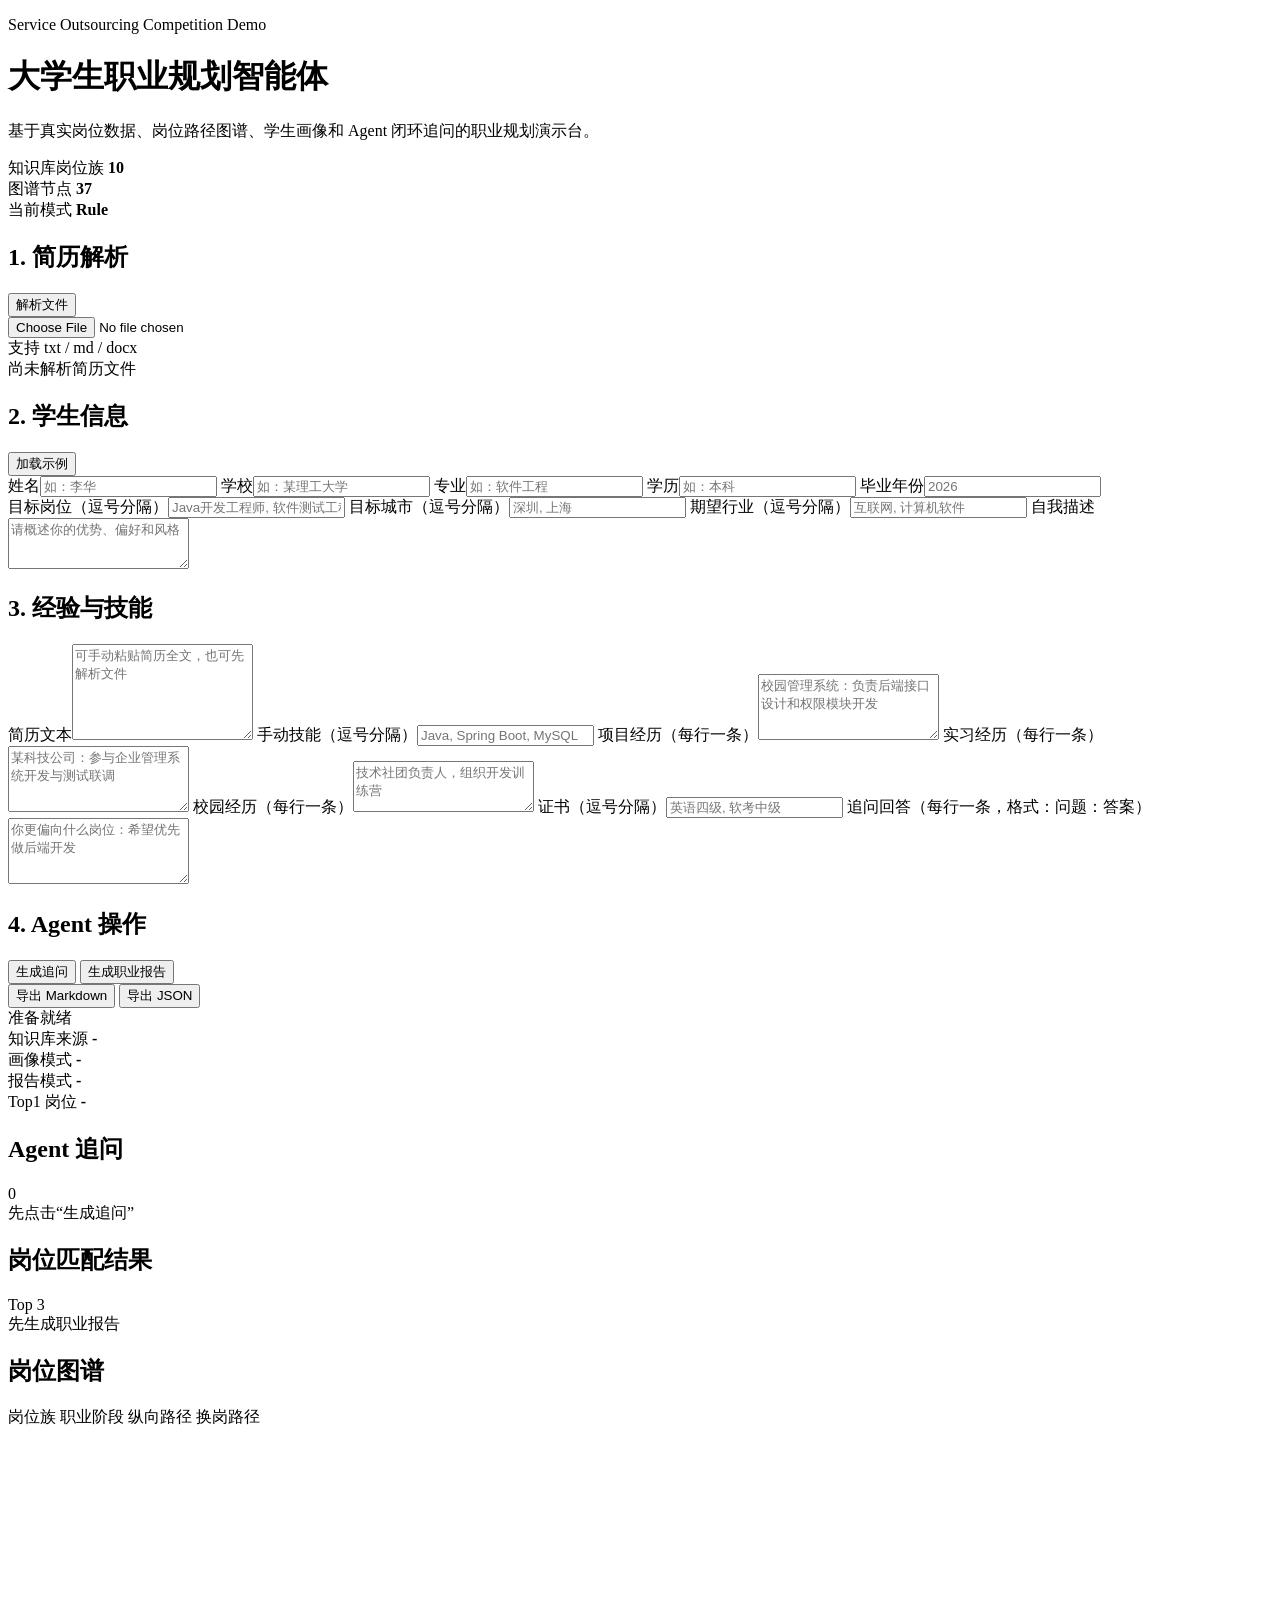
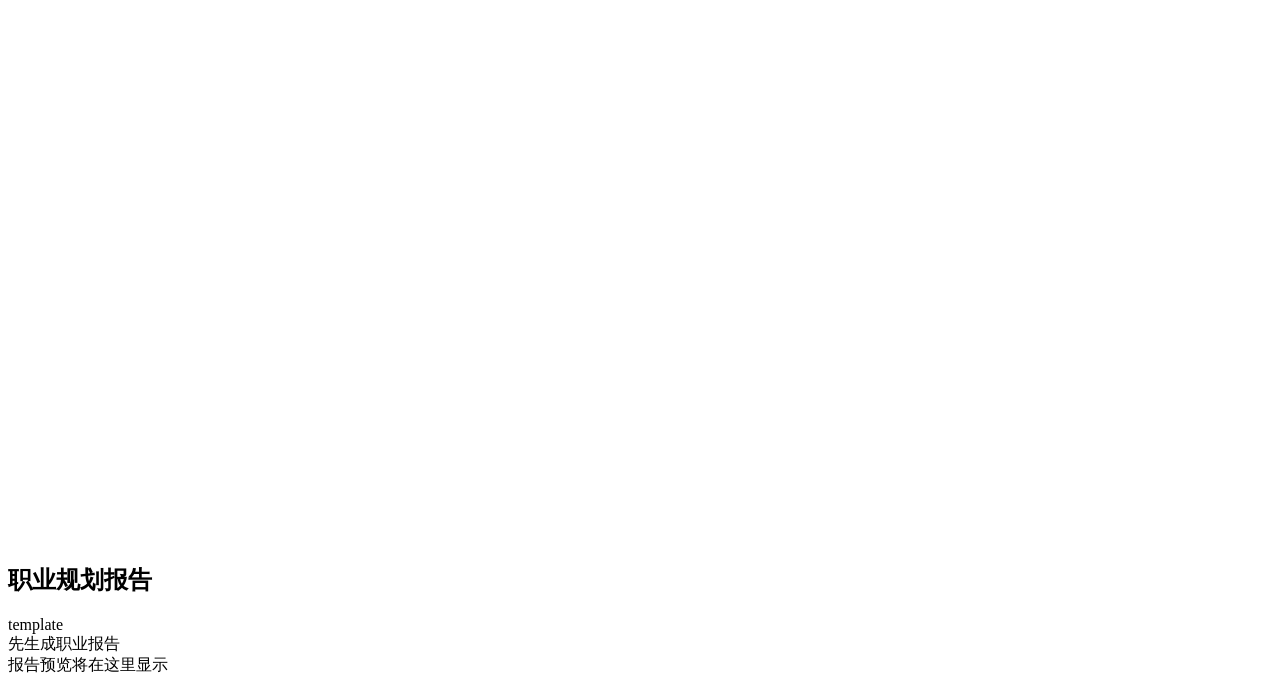
==== backend/app/static/index.html @ c9f91cc8 "Initial commit" ====
<!DOCTYPE html>
<html lang="zh-CN">
<head>
  <meta charset="UTF-8" />
  <meta name="viewport" content="width=device-width, initial-scale=1.0" />
  <title>Career Planning Agent Demo</title>
  <link rel="stylesheet" href="/static/styles.css" />
</head>
<body>
  <div class="page-shell">
    <header class="hero">
      <div>
        <p class="eyebrow">Service Outsourcing Competition Demo</p>
        <h1>大学生职业规划智能体</h1>
        <p class="hero-copy">
          基于真实岗位数据、岗位路径图谱、学生画像和 Agent 闭环追问的职业规划演示台。
        </p>
      </div>
      <div class="hero-stats">
        <div class="hero-stat">
          <span>知识库岗位族</span>
          <strong id="heroJobCount">10</strong>
        </div>
        <div class="hero-stat">
          <span>图谱节点</span>
          <strong id="heroGraphNodes">37</strong>
        </div>
        <div class="hero-stat accent">
          <span>当前模式</span>
          <strong id="heroMode">Rule</strong>
        </div>
      </div>
    </header>

    <main class="workspace">
      <aside class="control-panel">
        <section class="panel-card">
          <div class="section-head">
            <h2>1. 简历解析</h2>
            <button id="parseResumeBtn" class="ghost-btn">解析文件</button>
          </div>
          <input id="resumeFile" type="file" accept=".txt,.md,.markdown,.docx" />
          <div id="resumeParseMeta" class="inline-note">支持 txt / md / docx</div>
          <div id="resumePreview" class="code-preview">尚未解析简历文件</div>
        </section>

        <section class="panel-card">
          <div class="section-head">
            <h2>2. 学生信息</h2>
            <button id="loadSampleBtn" class="ghost-btn">加载示例</button>
          </div>
          <div class="form-grid two-col">
            <label><span>姓名</span><input id="name" type="text" placeholder="如：李华" /></label>
            <label><span>学校</span><input id="school" type="text" placeholder="如：某理工大学" /></label>
            <label><span>专业</span><input id="major" type="text" placeholder="如：软件工程" /></label>
            <label><span>学历</span><input id="degree" type="text" placeholder="如：本科" /></label>
            <label><span>毕业年份</span><input id="graduationYear" type="number" placeholder="2026" /></label>
          </div>
          <div class="form-grid">
            <label><span>目标岗位（逗号分隔）</span><input id="targetRoles" type="text" placeholder="Java开发工程师, 软件测试工程师" /></label>
            <label><span>目标城市（逗号分隔）</span><input id="targetCities" type="text" placeholder="深圳, 上海" /></label>
            <label><span>期望行业（逗号分隔）</span><input id="desiredIndustries" type="text" placeholder="互联网, 计算机软件" /></label>
            <label><span>自我描述</span><textarea id="selfDescription" rows="3" placeholder="请概述你的优势、偏好和风格"></textarea></label>
          </div>
        </section>

        <section class="panel-card">
          <h2>3. 经验与技能</h2>
          <div class="form-grid">
            <label><span>简历文本</span><textarea id="resumeText" rows="6" placeholder="可手动粘贴简历全文，也可先解析文件"></textarea></label>
            <label><span>手动技能（逗号分隔）</span><input id="manualSkills" type="text" placeholder="Java, Spring Boot, MySQL" /></label>
            <label><span>项目经历（每行一条）</span><textarea id="projectExperiences" rows="4" placeholder="校园管理系统：负责后端接口设计和权限模块开发"></textarea></label>
            <label><span>实习经历（每行一条）</span><textarea id="internshipExperiences" rows="4" placeholder="某科技公司：参与企业管理系统开发与测试联调"></textarea></label>
            <label><span>校园经历（每行一条）</span><textarea id="campusExperiences" rows="3" placeholder="技术社团负责人，组织开发训练营"></textarea></label>
            <label><span>证书（逗号分隔）</span><input id="certificates" type="text" placeholder="英语四级, 软考中级" /></label>
            <label><span>追问回答（每行一条，格式：问题：答案）</span><textarea id="followUpAnswers" rows="4" placeholder="你更偏向什么岗位：希望优先做后端开发"></textarea></label>
          </div>
        </section>

        <section class="panel-card actions-card">
          <h2>4. Agent 操作</h2>
          <div class="button-row">
            <button id="followUpBtn" class="secondary-btn">生成追问</button>
            <button id="generateBtn" class="primary-btn">生成职业报告</button>
          </div>
          <div class="button-row compact">
            <button id="downloadMarkdownBtn" class="ghost-btn">导出 Markdown</button>
            <button id="downloadJsonBtn" class="ghost-btn">导出 JSON</button>
          </div>
          <div id="statusBar" class="status-bar">准备就绪</div>
        </section>
      </aside>

      <section class="result-panel">
        <div class="result-grid top-metrics">
          <article class="metric-card">
            <span>知识库来源</span>
            <strong id="metricKnowledgeSource">-</strong>
          </article>
          <article class="metric-card">
            <span>画像模式</span>
            <strong id="metricProfileMode">-</strong>
          </article>
          <article class="metric-card">
            <span>报告模式</span>
            <strong id="metricReportMode">-</strong>
          </article>
          <article class="metric-card highlight">
            <span>Top1 岗位</span>
            <strong id="metricTopJob">-</strong>
          </article>
        </div>

        <div class="result-grid two-col-results">
          <section class="result-card">
            <div class="section-head">
              <h2>Agent 追问</h2>
              <span id="questionCount" class="badge">0</span>
            </div>
            <div id="followUpContainer" class="stack-list empty-state">先点击“生成追问”</div>
          </section>

          <section class="result-card">
            <div class="section-head">
              <h2>岗位匹配结果</h2>
              <span class="badge">Top 3</span>
            </div>
            <div id="matchContainer" class="stack-list empty-state">先生成职业报告</div>
          </section>
        </div>

        <section class="result-card graph-card">
          <div class="section-head">
            <h2>岗位图谱</h2>
            <div class="legend">
              <span><i class="dot dot-job"></i>岗位族</span>
              <span><i class="dot dot-stage"></i>职业阶段</span>
              <span><i class="line line-vertical"></i>纵向路径</span>
              <span><i class="line line-transfer"></i>换岗路径</span>
            </div>
          </div>
          <svg id="graphSvg" class="graph-canvas" viewBox="0 0 1100 620" preserveAspectRatio="xMidYMid meet"></svg>
        </section>

        <section class="result-card report-card">
          <div class="section-head">
            <h2>职业规划报告</h2>
            <span id="reportModeBadge" class="badge">template</span>
          </div>
          <div id="executiveSummary" class="executive-summary">先生成职业报告</div>
          <div id="reportPreview" class="report-preview empty-state">报告预览将在这里显示</div>
        </section>
      </section>
    </main>
  </div>

  <script src="/static/app.js"></script>
</body>
</html>
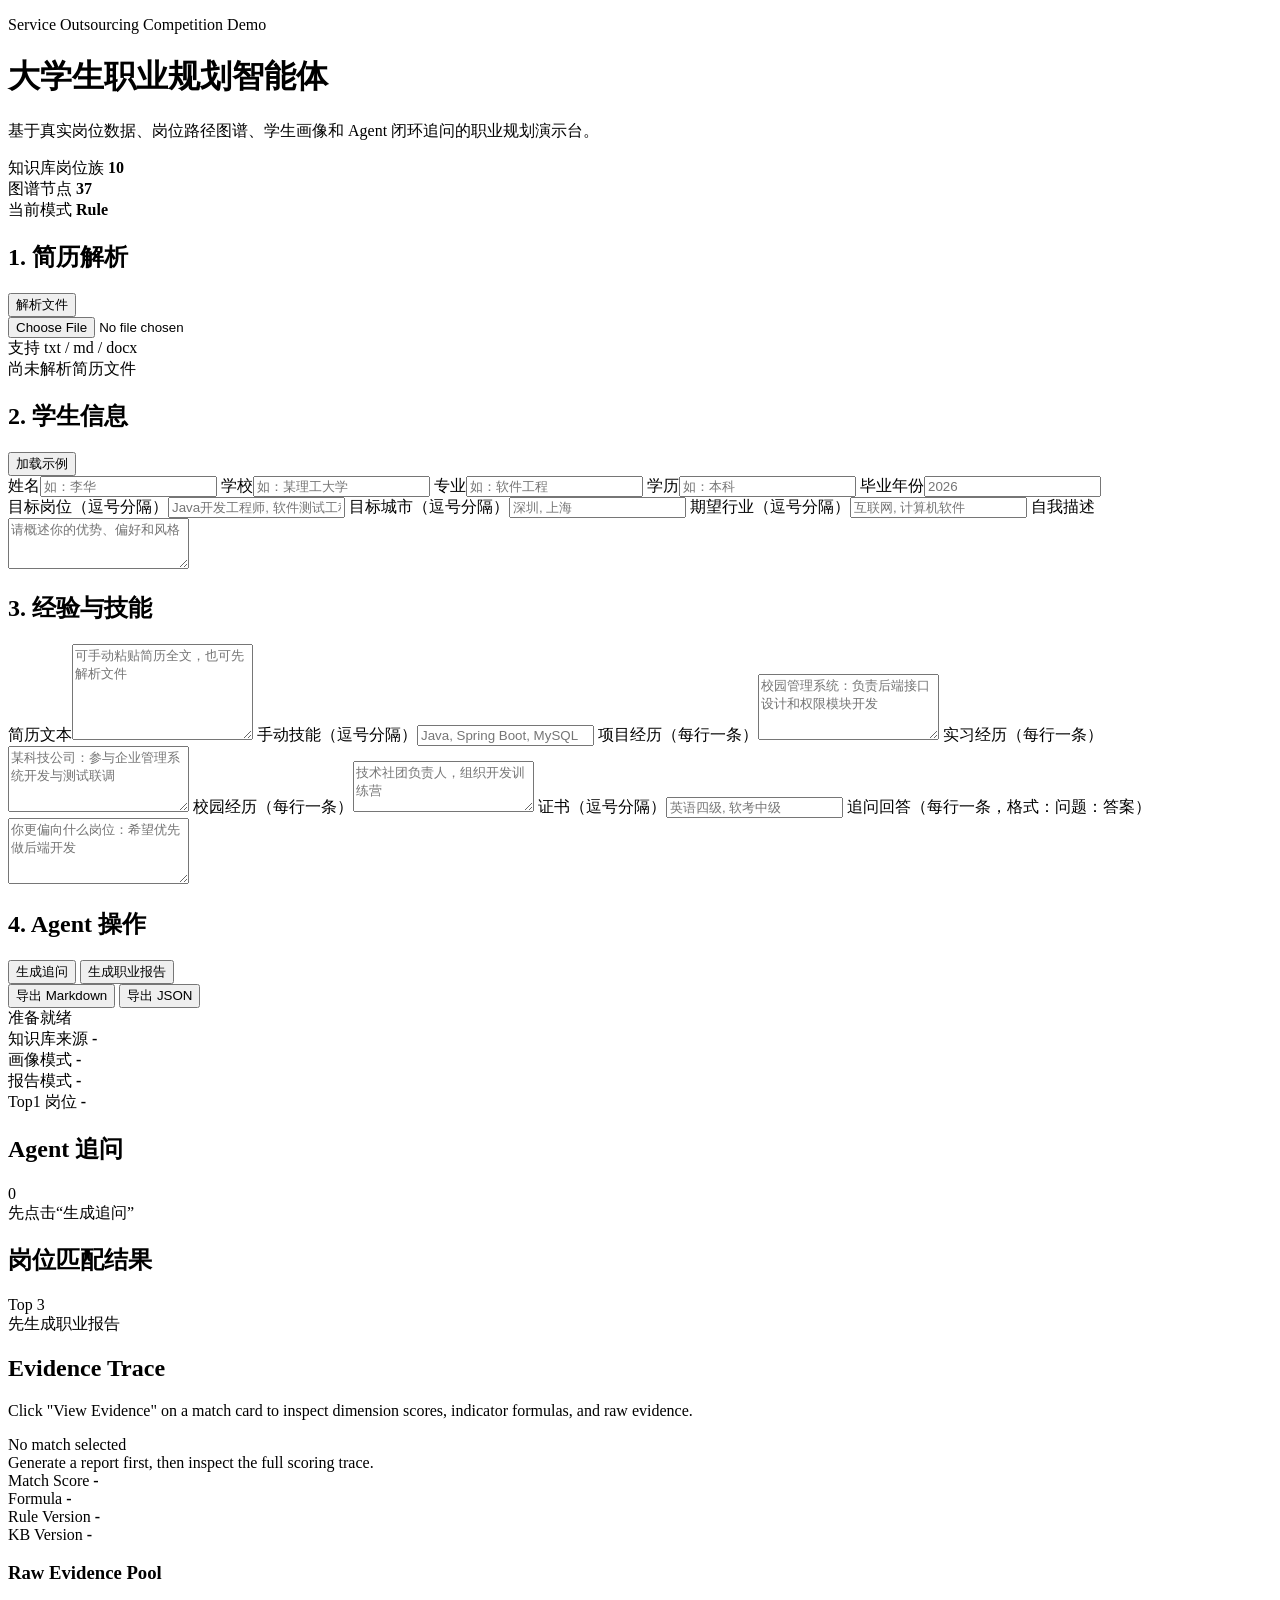
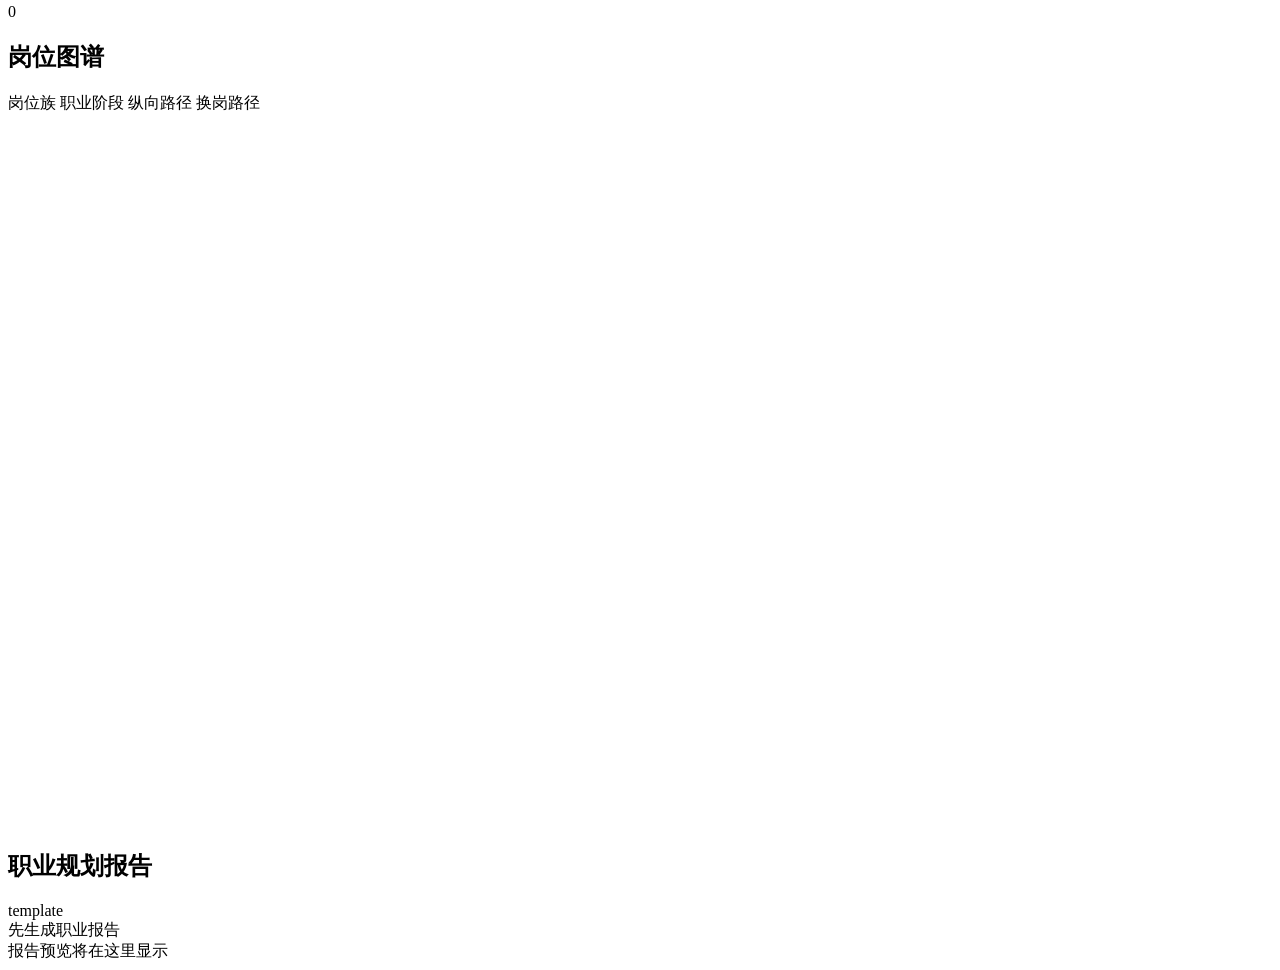
==== commit 66a9183a: "Add resume structuring and evidence trace to planning demo" ====
--- a/backend/app/static/index.html
+++ b/backend/app/static/index.html
@@ -129,6 +129,46 @@
           </section>
         </div>
 
+
+        <section class="result-card evidence-card">
+          <div class="section-head">
+            <div>
+              <h2>Evidence Trace</h2>
+              <p class="section-copy">Click "View Evidence" on a match card to inspect dimension scores, indicator formulas, and raw evidence.</p>
+            </div>
+            <span id="evidenceMatchName" class="badge">No match selected</span>
+          </div>
+          <div id="evidenceEmpty" class="empty-state">Generate a report first, then inspect the full scoring trace.</div>
+          <div id="evidenceTracePanel" class="evidence-trace hidden">
+            <div class="trace-summary-grid">
+              <article class="trace-stat accent">
+                <span>Match Score</span>
+                <strong id="evidenceScore">-</strong>
+              </article>
+              <article class="trace-stat">
+                <span>Formula</span>
+                <strong id="evidenceFormula">-</strong>
+              </article>
+              <article class="trace-stat">
+                <span>Rule Version</span>
+                <strong id="evidenceRuleVersion">-</strong>
+              </article>
+              <article class="trace-stat">
+                <span>KB Version</span>
+                <strong id="evidenceKbVersion">-</strong>
+              </article>
+            </div>
+            <div id="evidenceDimensionList" class="dimension-trace-list"></div>
+            <div class="trace-raw-section">
+              <div class="section-head minor">
+                <h3>Raw Evidence Pool</h3>
+                <span id="evidenceRawCount" class="badge">0</span>
+              </div>
+              <div id="evidenceRawList" class="evidence-raw-list"></div>
+            </div>
+          </div>
+        </section>
+
         <section class="result-card graph-card">
           <div class="section-head">
             <h2>岗位图谱</h2>
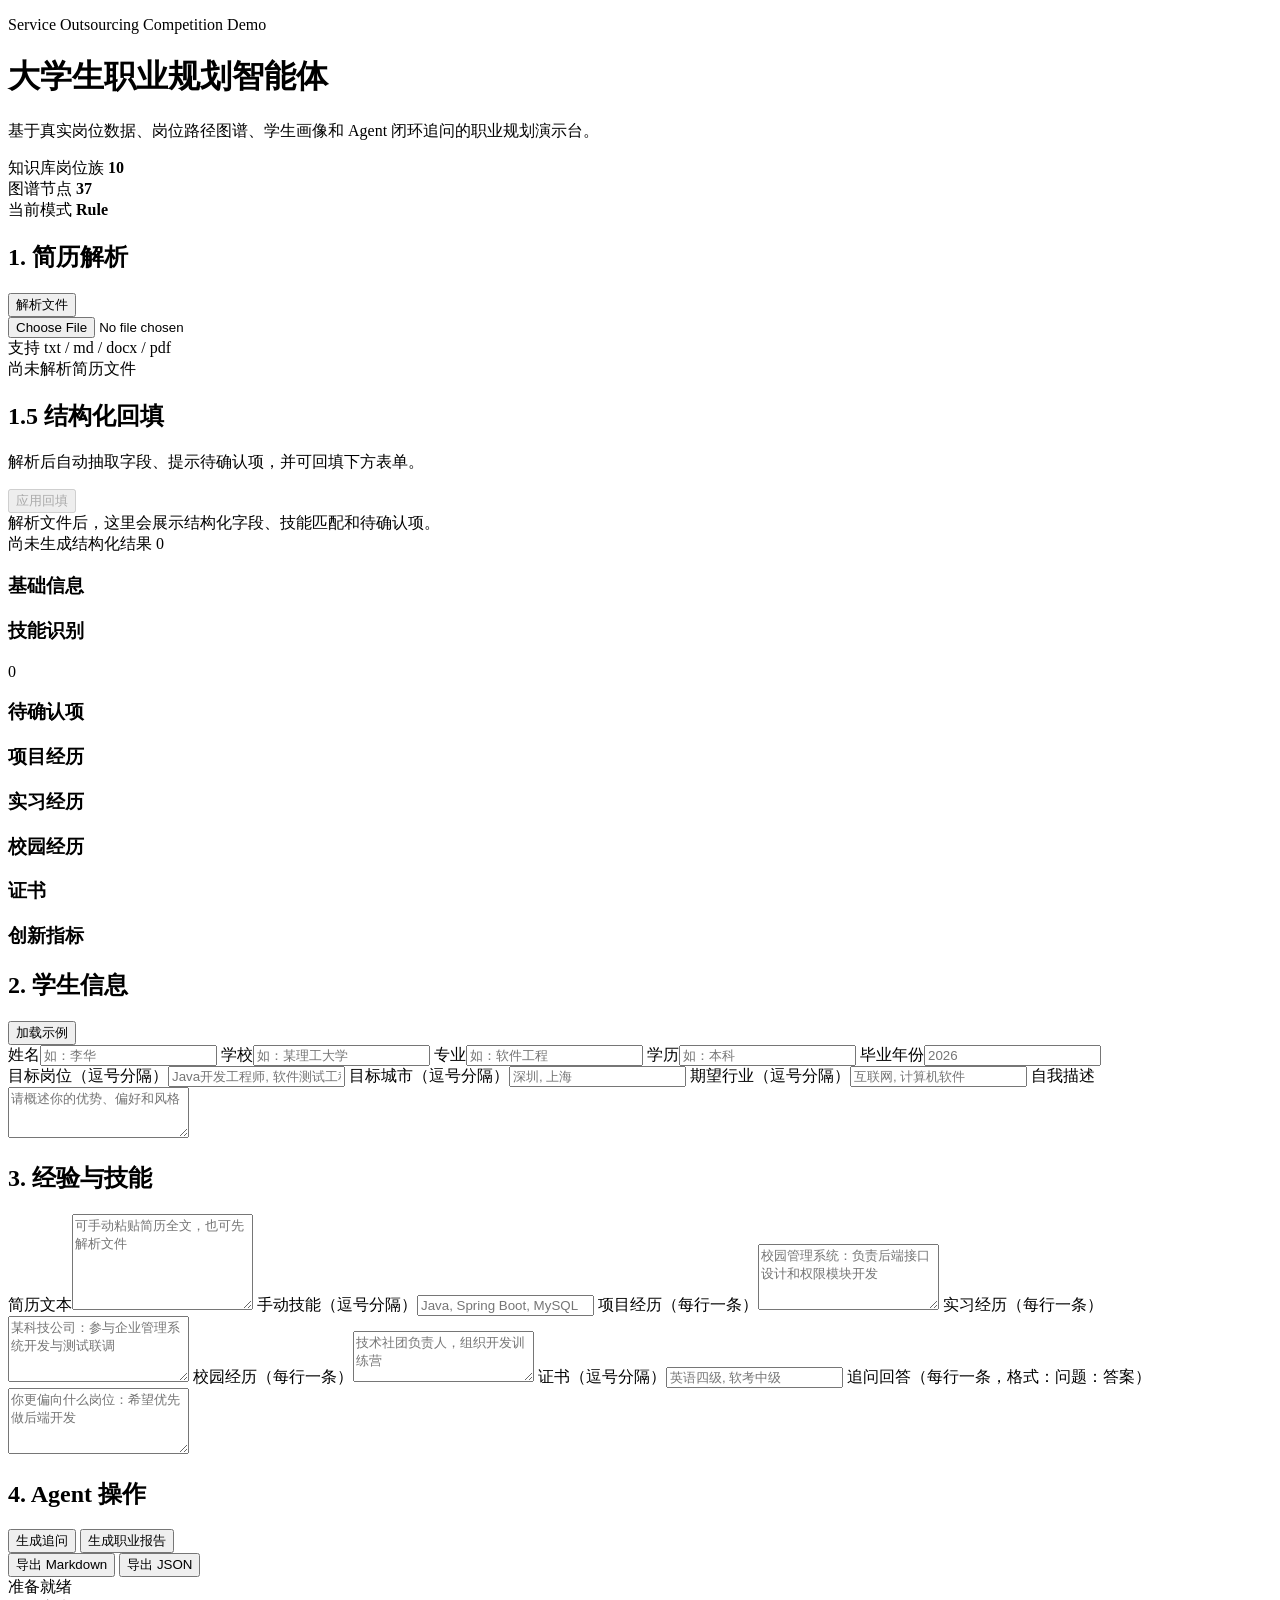
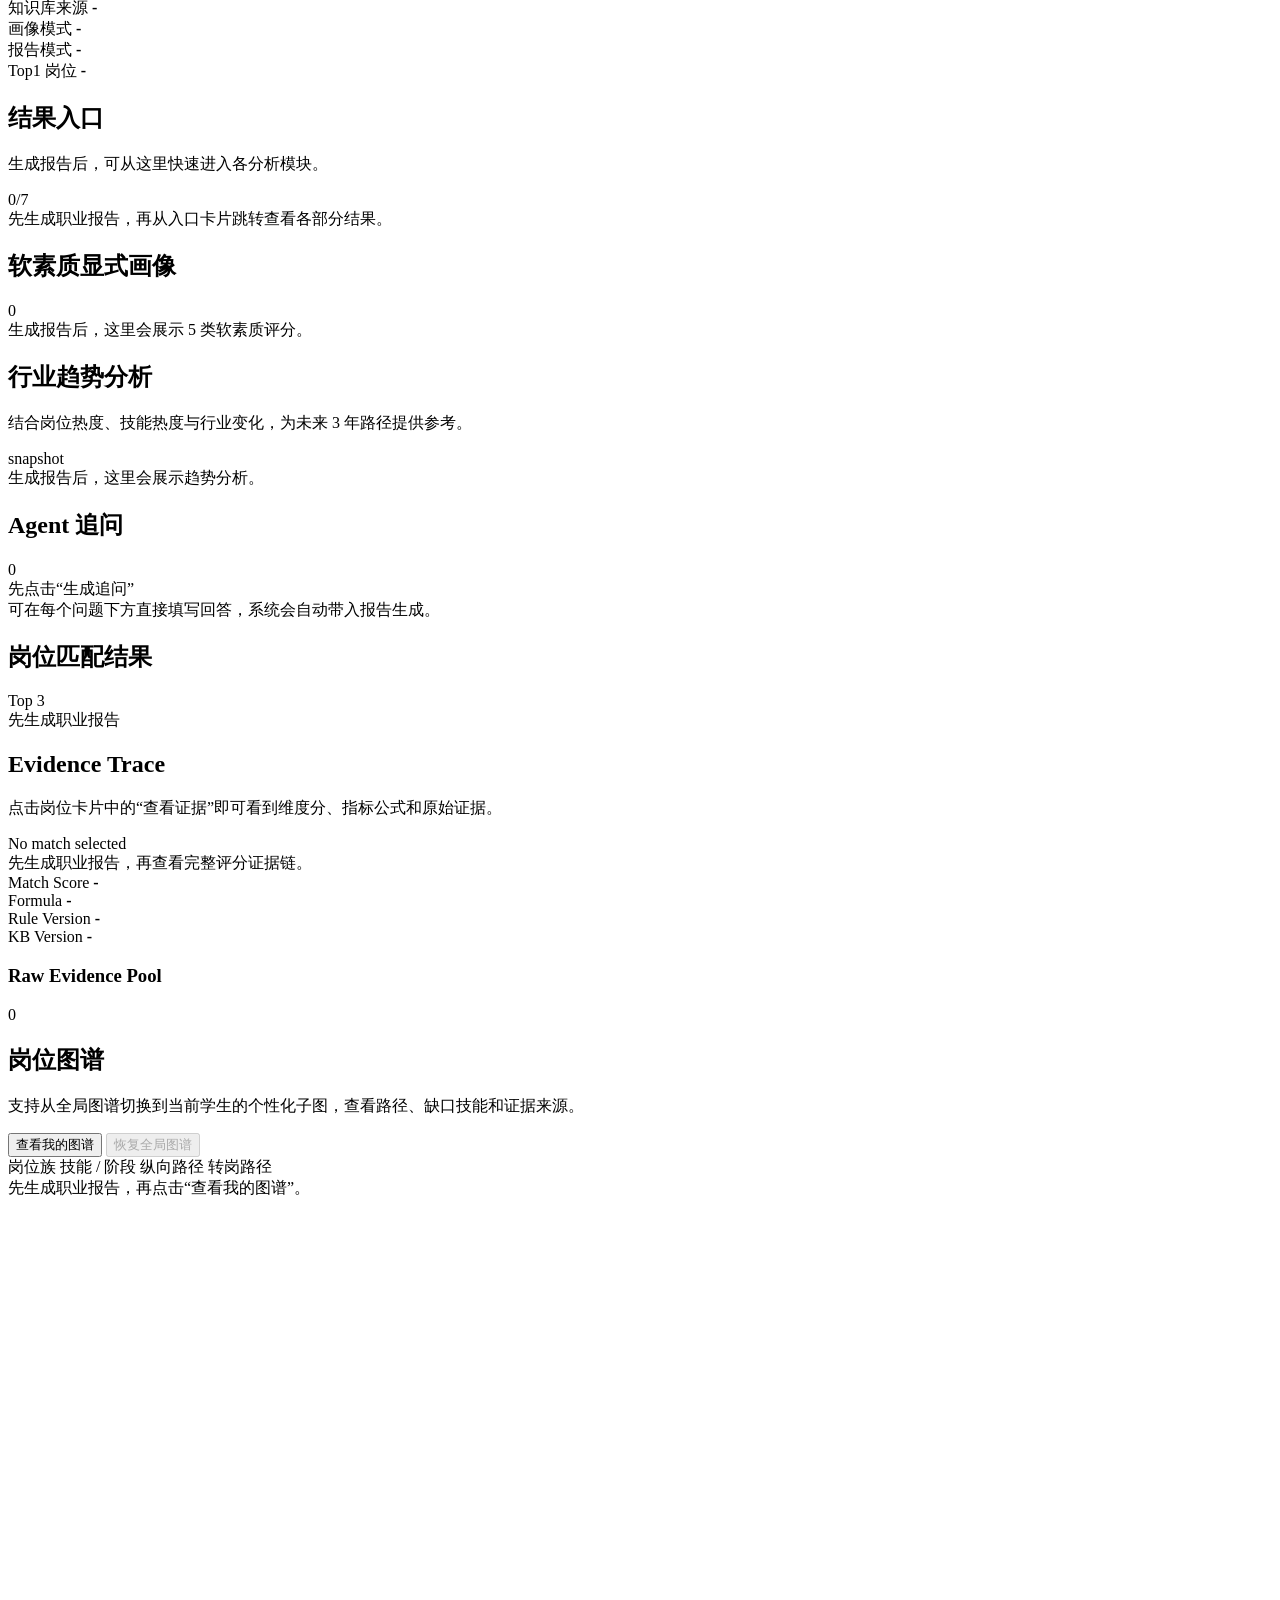
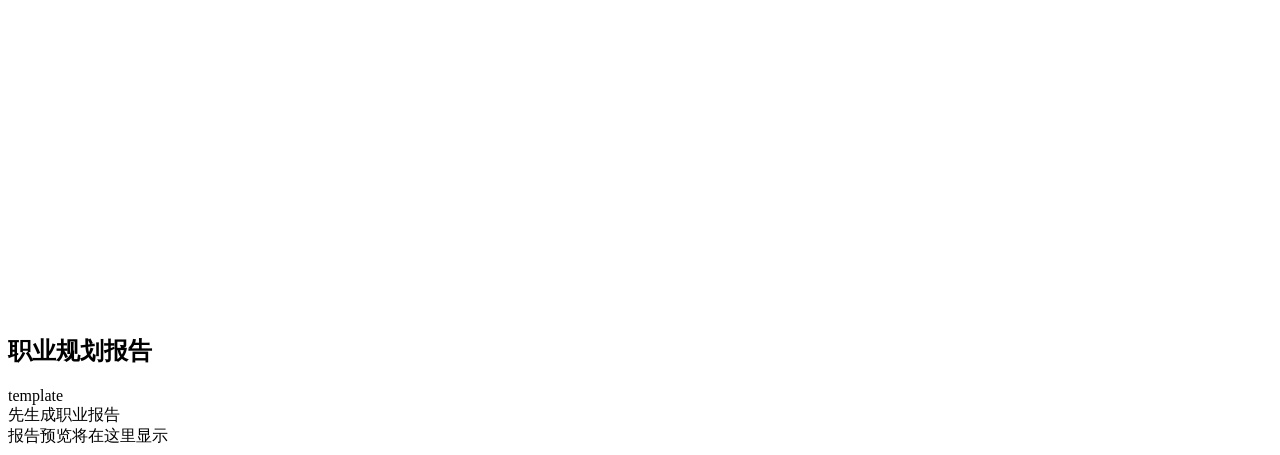
==== commit abef1146: "初始化提交" ====
--- a/backend/app/static/index.html
+++ b/backend/app/static/index.html
@@ -1,4 +1,4 @@
-<!DOCTYPE html>
+﻿<!DOCTYPE html>
 <html lang="zh-CN">
 <head>
   <meta charset="UTF-8" />
@@ -39,9 +39,85 @@
             <h2>1. 简历解析</h2>
             <button id="parseResumeBtn" class="ghost-btn">解析文件</button>
           </div>
-          <input id="resumeFile" type="file" accept=".txt,.md,.markdown,.docx" />
-          <div id="resumeParseMeta" class="inline-note">支持 txt / md / docx</div>
+          <input id="resumeFile" type="file" accept=".txt,.md,.markdown,.docx,.pdf" />
+          <div id="resumeParseMeta" class="inline-note">支持 txt / md / docx / pdf</div>
           <div id="resumePreview" class="code-preview">尚未解析简历文件</div>
+        </section>
+
+        <section class="panel-card">
+          <div class="section-head">
+            <div>
+              <h2>1.5 结构化回填</h2>
+              <p class="section-copy">解析后自动抽取字段、提示待确认项，并可回填下方表单。</p>
+            </div>
+            <button id="applyStructuredBtn" class="ghost-btn" disabled>应用回填</button>
+          </div>
+          <div id="structuredEmpty" class="empty-state">解析文件后，这里会展示结构化字段、技能匹配和待确认项。</div>
+          <div id="structuredPanel" class="structured-panel hidden">
+            <div class="structured-meta-row">
+              <span id="structuredMeta" class="inline-note">尚未生成结构化结果</span>
+              <span id="structuredPendingCount" class="badge">0</span>
+            </div>
+
+            <div class="structured-block">
+              <div class="section-head minor">
+                <h3>基础信息</h3>
+              </div>
+              <div id="structuredBasicInfo" class="structured-basic-grid"></div>
+            </div>
+
+            <div class="structured-block">
+              <div class="section-head minor">
+                <h3>技能识别</h3>
+                <span id="structuredSkillCount" class="badge">0</span>
+              </div>
+              <div id="structuredSkillList" class="skill-pills"></div>
+              <div id="structuredUnmatchedList" class="structured-inline-list"></div>
+            </div>
+
+            <div class="structured-block">
+              <div class="section-head minor">
+                <h3>待确认项</h3>
+              </div>
+              <div id="structuredPendingList" class="stack-list"></div>
+            </div>
+
+            <div class="structured-block">
+              <div class="section-head minor">
+                <h3>项目经历</h3>
+              </div>
+              <div id="structuredProjectList" class="stack-list"></div>
+            </div>
+
+            <div class="structured-block">
+              <div class="section-head minor">
+                <h3>实习经历</h3>
+              </div>
+              <div id="structuredInternshipList" class="stack-list"></div>
+            </div>
+
+            <div class="structured-block">
+              <div class="section-head minor">
+                <h3>校园经历</h3>
+              </div>
+              <div id="structuredCampusList" class="stack-list"></div>
+            </div>
+
+            <div class="structured-block two-col-stack">
+              <div>
+                <div class="section-head minor">
+                  <h3>证书</h3>
+                </div>
+                <div id="structuredCertificateList" class="stack-list"></div>
+              </div>
+              <div>
+                <div class="section-head minor">
+                  <h3>创新指标</h3>
+                </div>
+                <div id="structuredInnovationList" class="stack-list"></div>
+              </div>
+            </div>
+          </div>
         </section>
 
         <section class="panel-card">
@@ -111,16 +187,49 @@
           </article>
         </div>
 
+        <section id="resultNavigatorSection" class="result-card navigator-card">
+          <div class="section-head">
+            <div>
+              <h2>结果入口</h2>
+              <p class="section-copy">生成报告后，可从这里快速进入各分析模块。</p>
+            </div>
+            <span id="resultNavigatorCount" class="badge">0/7</span>
+          </div>
+          <div id="resultNavigator" class="result-nav-grid empty-state">先生成职业报告，再从入口卡片跳转查看各部分结果。</div>
+        </section>
+
         <div class="result-grid two-col-results">
-          <section class="result-card">
+          <section id="softSkillSection" class="result-card">
+            <div class="section-head">
+              <h2>软素质显式画像</h2>
+              <span id="softSkillCount" class="badge">0</span>
+            </div>
+            <div id="softSkillOverview" class="soft-skill-grid empty-state">生成报告后，这里会展示 5 类软素质评分。</div>
+          </section>
+
+          <section id="trendSection" class="result-card">
+            <div class="section-head">
+              <div>
+                <h2>行业趋势分析</h2>
+                <p class="section-copy">结合岗位热度、技能热度与行业变化，为未来 3 年路径提供参考。</p>
+              </div>
+              <span id="trendMeta" class="badge">snapshot</span>
+            </div>
+            <div id="trendPanel" class="trend-panel empty-state">生成报告后，这里会展示趋势分析。</div>
+          </section>
+        </div>
+
+        <div class="result-grid two-col-results">
+          <section id="followUpSection" class="result-card">
             <div class="section-head">
               <h2>Agent 追问</h2>
               <span id="questionCount" class="badge">0</span>
             </div>
             <div id="followUpContainer" class="stack-list empty-state">先点击“生成追问”</div>
+            <div id="followUpAnswerHint" class="inline-note hidden">可在每个问题下方直接填写回答，系统会自动带入报告生成。</div>
           </section>
 
-          <section class="result-card">
+          <section id="matchSection" class="result-card">
             <div class="section-head">
               <h2>岗位匹配结果</h2>
               <span class="badge">Top 3</span>
@@ -129,16 +238,15 @@
           </section>
         </div>
 
-
-        <section class="result-card evidence-card">
+        <section id="evidenceSection" class="result-card evidence-card">
           <div class="section-head">
             <div>
               <h2>Evidence Trace</h2>
-              <p class="section-copy">Click "View Evidence" on a match card to inspect dimension scores, indicator formulas, and raw evidence.</p>
+              <p class="section-copy">点击岗位卡片中的“查看证据”即可看到维度分、指标公式和原始证据。</p>
             </div>
             <span id="evidenceMatchName" class="badge">No match selected</span>
           </div>
-          <div id="evidenceEmpty" class="empty-state">Generate a report first, then inspect the full scoring trace.</div>
+          <div id="evidenceEmpty" class="empty-state">先生成职业报告，再查看完整评分证据链。</div>
           <div id="evidenceTracePanel" class="evidence-trace hidden">
             <div class="trace-summary-grid">
               <article class="trace-stat accent">
@@ -169,20 +277,28 @@
           </div>
         </section>
 
-        <section class="result-card graph-card">
-          <div class="section-head">
-            <h2>岗位图谱</h2>
-            <div class="legend">
-              <span><i class="dot dot-job"></i>岗位族</span>
-              <span><i class="dot dot-stage"></i>职业阶段</span>
-              <span><i class="line line-vertical"></i>纵向路径</span>
-              <span><i class="line line-transfer"></i>换岗路径</span>
-            </div>
-          </div>
+        <section id="graphSection" class="result-card graph-card">
+          <div class="section-head graph-head">
+            <div>
+              <h2>岗位图谱</h2>
+              <p class="section-copy">支持从全局图谱切换到当前学生的个性化子图，查看路径、缺口技能和证据来源。</p>
+            </div>
+            <div class="graph-head-actions">
+              <button id="viewPersonalGraphBtn" class="secondary-btn">查看我的图谱</button>
+              <button id="viewGlobalGraphBtn" class="ghost-btn" disabled>恢复全局图谱</button>
+            </div>
+          </div>
+          <div class="legend graph-legend">
+            <span><i class="dot dot-job"></i>岗位族</span>
+            <span><i class="dot dot-stage"></i>技能 / 阶段</span>
+            <span><i class="line line-vertical"></i>纵向路径</span>
+            <span><i class="line line-transfer"></i>转岗路径</span>
+          </div>
+          <div id="personalGraphSummary" class="personal-graph-summary empty-state">先生成职业报告，再点击“查看我的图谱”。</div>
           <svg id="graphSvg" class="graph-canvas" viewBox="0 0 1100 620" preserveAspectRatio="xMidYMid meet"></svg>
         </section>
 
-        <section class="result-card report-card">
+        <section id="reportSection" class="result-card report-card">
           <div class="section-head">
             <h2>职业规划报告</h2>
             <span id="reportModeBadge" class="badge">template</span>
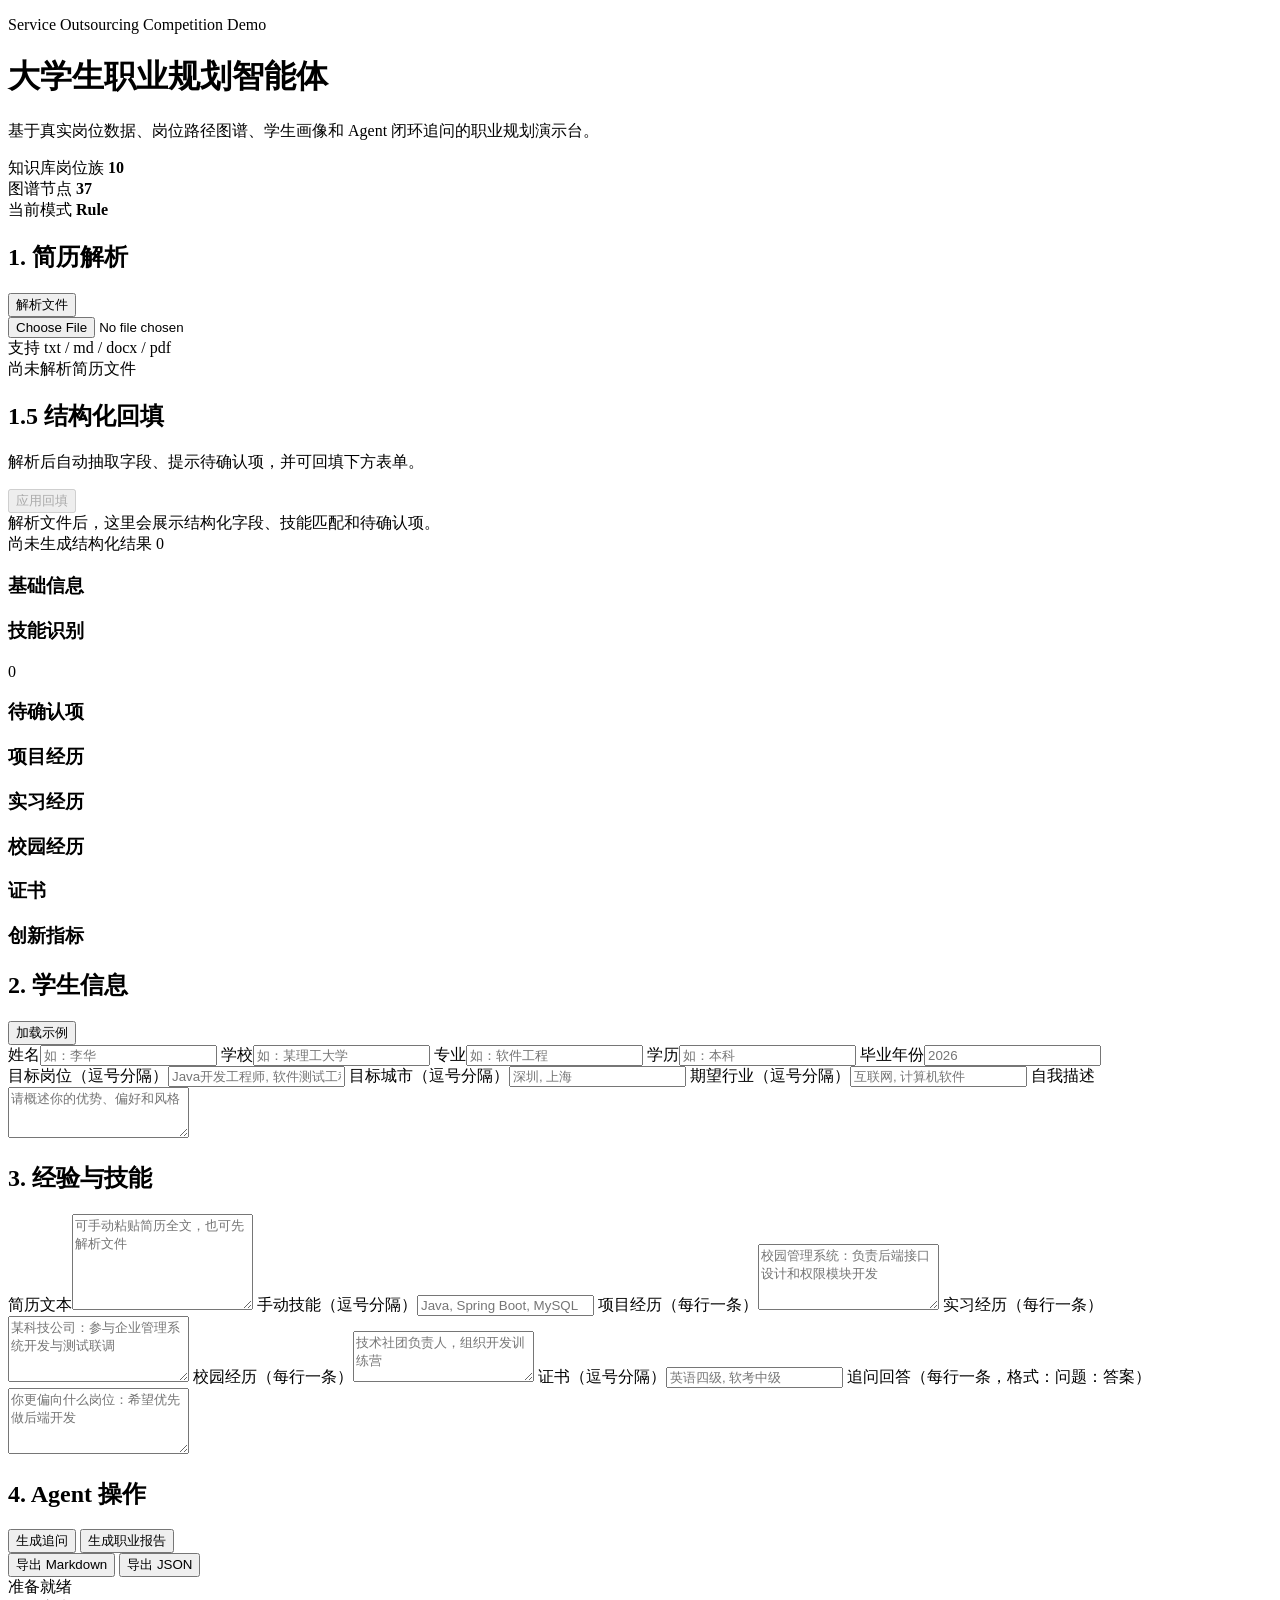
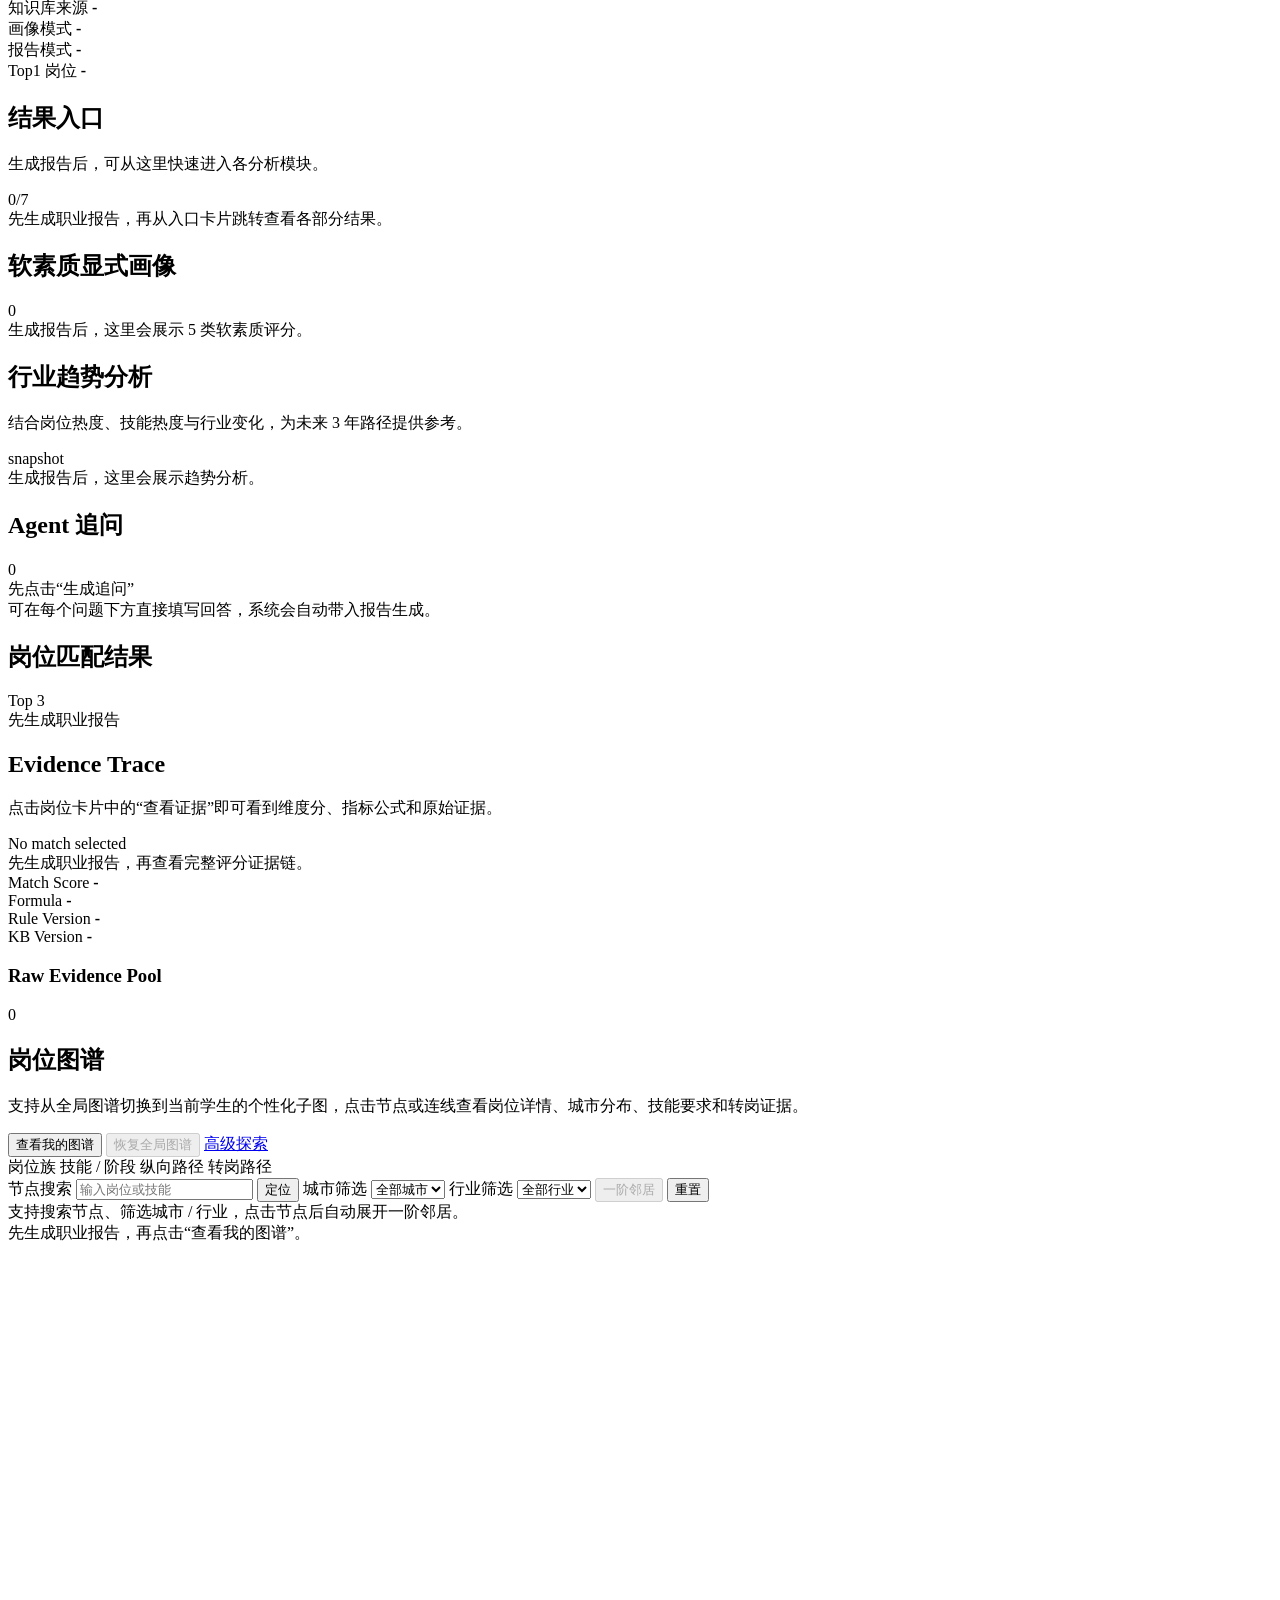
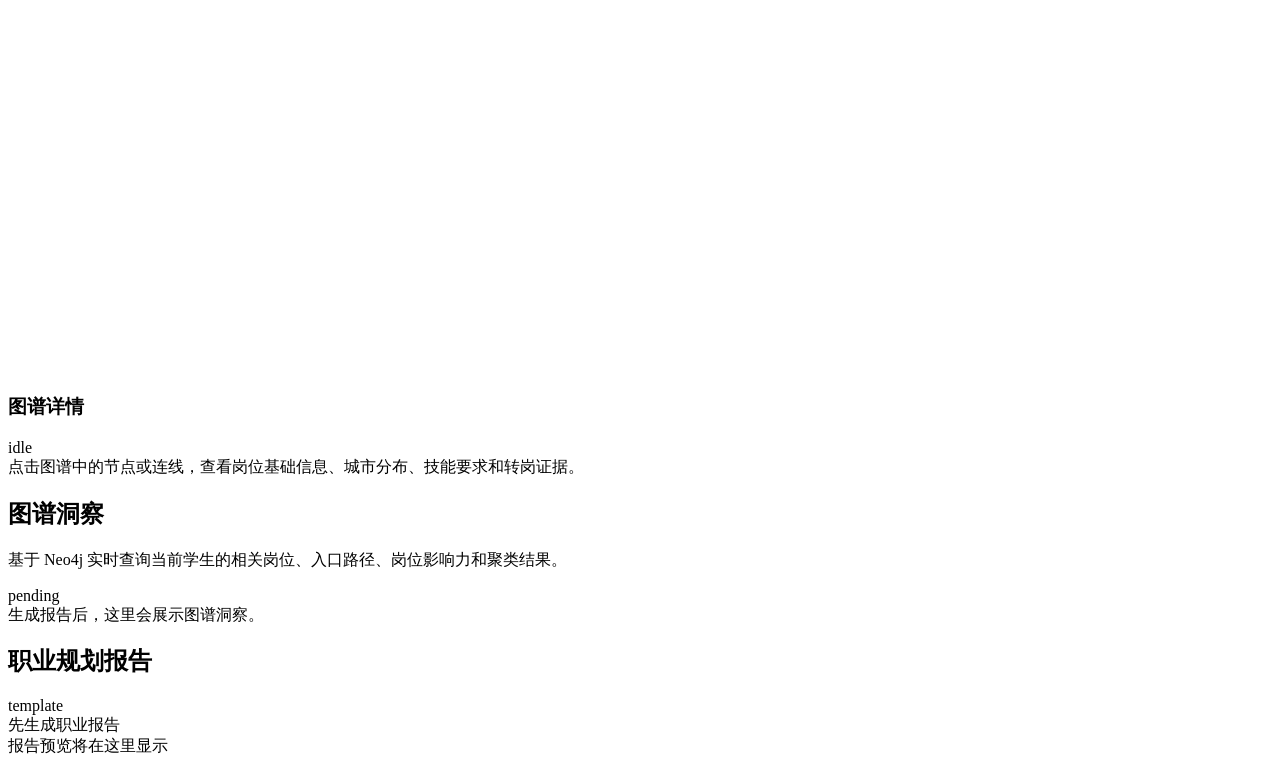
==== commit 5fb77f86: "feat: 完善职业图谱查询、个性化子图与Neo4j主链路" ====
--- a/backend/app/static/index.html
+++ b/backend/app/static/index.html
@@ -280,22 +280,69 @@
         <section id="graphSection" class="result-card graph-card">
           <div class="section-head graph-head">
             <div>
-              <h2>岗位图谱</h2>
-              <p class="section-copy">支持从全局图谱切换到当前学生的个性化子图，查看路径、缺口技能和证据来源。</p>
+              <h2>&#23703;&#20301;&#22270;&#35889;</h2>
+              <p class="section-copy">&#25903;&#25345;&#20174;&#20840;&#23616;&#22270;&#35889;&#20999;&#25442;&#21040;&#24403;&#21069;&#23398;&#29983;&#30340;&#20010;&#24615;&#21270;&#23376;&#22270;&#65292;&#28857;&#20987;&#33410;&#28857;&#25110;&#36830;&#32447;&#26597;&#30475;&#23703;&#20301;&#35814;&#24773;&#12289;&#22478;&#24066;&#20998;&#24067;&#12289;&#25216;&#33021;&#35201;&#27714;&#21644;&#36716;&#23703;&#35777;&#25454;&#12290;</p>
             </div>
             <div class="graph-head-actions">
-              <button id="viewPersonalGraphBtn" class="secondary-btn">查看我的图谱</button>
-              <button id="viewGlobalGraphBtn" class="ghost-btn" disabled>恢复全局图谱</button>
+              <button id="viewPersonalGraphBtn" class="secondary-btn">&#26597;&#30475;&#25105;&#30340;&#22270;&#35889;</button>
+              <button id="viewGlobalGraphBtn" class="ghost-btn" disabled>&#24674;&#22797;&#20840;&#23616;&#22270;&#35889;</button>
+              <a href="/neo4j-explorer" class="ghost-btn" target="_blank" rel="noreferrer">&#39640;&#32423;&#25506;&#32034;</a>
             </div>
           </div>
           <div class="legend graph-legend">
-            <span><i class="dot dot-job"></i>岗位族</span>
-            <span><i class="dot dot-stage"></i>技能 / 阶段</span>
-            <span><i class="line line-vertical"></i>纵向路径</span>
-            <span><i class="line line-transfer"></i>转岗路径</span>
-          </div>
-          <div id="personalGraphSummary" class="personal-graph-summary empty-state">先生成职业报告，再点击“查看我的图谱”。</div>
-          <svg id="graphSvg" class="graph-canvas" viewBox="0 0 1100 620" preserveAspectRatio="xMidYMid meet"></svg>
+            <span><i class="dot dot-job"></i>&#23703;&#20301;&#26063;</span>
+            <span><i class="dot dot-stage"></i>&#25216;&#33021; / &#38454;&#27573;</span>
+            <span><i class="line line-vertical"></i>&#32437;&#21521;&#36335;&#24452;</span>
+            <span><i class="line line-transfer"></i>&#36716;&#23703;&#36335;&#24452;</span>
+          </div>
+          <div class="graph-toolbar">
+            <label class="graph-toolbar-field graph-search-field">
+              <span>&#33410;&#28857;&#25628;&#32034;</span>
+              <input id="graphSearchInput" type="search" placeholder="&#36755;&#20837;&#23703;&#20301;&#25110;&#25216;&#33021;" />
+            </label>
+            <button id="graphSearchBtn" class="ghost-btn">&#23450;&#20301;</button>
+            <label class="graph-toolbar-field">
+              <span>&#22478;&#24066;&#31579;&#36873;</span>
+              <select id="graphCityFilter">
+                <option value="">&#20840;&#37096;&#22478;&#24066;</option>
+              </select>
+            </label>
+            <label class="graph-toolbar-field">
+              <span>&#34892;&#19994;&#31579;&#36873;</span>
+              <select id="graphIndustryFilter">
+                <option value="">&#20840;&#37096;&#34892;&#19994;</option>
+              </select>
+            </label>
+            <button id="graphNeighborBtn" class="ghost-btn" disabled>&#19968;&#38454;&#37051;&#23621;</button>
+            <button id="graphFilterResetBtn" class="ghost-btn">&#37325;&#32622;</button>
+          </div>
+          <div id="graphToolbarHint" class="inline-note">&#25903;&#25345;&#25628;&#32034;&#33410;&#28857;&#12289;&#31579;&#36873;&#22478;&#24066; / &#34892;&#19994;&#65292;&#28857;&#20987;&#33410;&#28857;&#21518;&#33258;&#21160;&#23637;&#24320;&#19968;&#38454;&#37051;&#23621;&#12290;</div>
+          <div id="personalGraphSummary" class="personal-graph-summary empty-state">&#20808;&#29983;&#25104;&#32844;&#19994;&#25253;&#21578;&#65292;&#20877;&#28857;&#20987;&#8220;&#26597;&#30475;&#25105;&#30340;&#22270;&#35889;&#8221;&#12290;</div>
+          <div class="graph-workbench">
+            <div class="graph-canvas-shell">
+              <div class="graph-canvas-frame">
+                <svg id="graphSvg" class="graph-canvas" viewBox="0 0 1320 760" preserveAspectRatio="xMidYMid meet"></svg>
+              </div>
+            </div>
+            <aside class="graph-detail-panel">
+              <div class="section-head minor">
+                <h3>&#22270;&#35889;&#35814;&#24773;</h3>
+                <span id="graphDetailMeta" class="badge">idle</span>
+              </div>
+              <div id="graphDetailBody" class="graph-detail-body empty-state">&#28857;&#20987;&#22270;&#35889;&#20013;&#30340;&#33410;&#28857;&#25110;&#36830;&#32447;&#65292;&#26597;&#30475;&#23703;&#20301;&#22522;&#30784;&#20449;&#24687;&#12289;&#22478;&#24066;&#20998;&#24067;&#12289;&#25216;&#33021;&#35201;&#27714;&#21644;&#36716;&#23703;&#35777;&#25454;&#12290;</div>
+            </aside>
+          </div>
+        </section>
+
+        <section id="graphInsightSection" class="result-card">
+          <div class="section-head">
+            <div>
+              <h2>&#22270;&#35889;&#27934;&#23519;</h2>
+              <p class="section-copy">&#22522;&#20110; Neo4j &#23454;&#26102;&#26597;&#35810;&#24403;&#21069;&#23398;&#29983;&#30340;&#30456;&#20851;&#23703;&#20301;&#12289;&#20837;&#21475;&#36335;&#24452;&#12289;&#23703;&#20301;&#24433;&#21709;&#21147;&#21644;&#32858;&#31867;&#32467;&#26524;&#12290;</p>
+            </div>
+            <span id="graphInsightMeta" class="badge">pending</span>
+          </div>
+          <div id="graphInsightPanel" class="trend-panel empty-state">&#29983;&#25104;&#25253;&#21578;&#21518;&#65292;&#36825;&#37324;&#20250;&#23637;&#31034;&#22270;&#35889;&#27934;&#23519;&#12290;</div>
         </section>
 
         <section id="reportSection" class="result-card report-card">
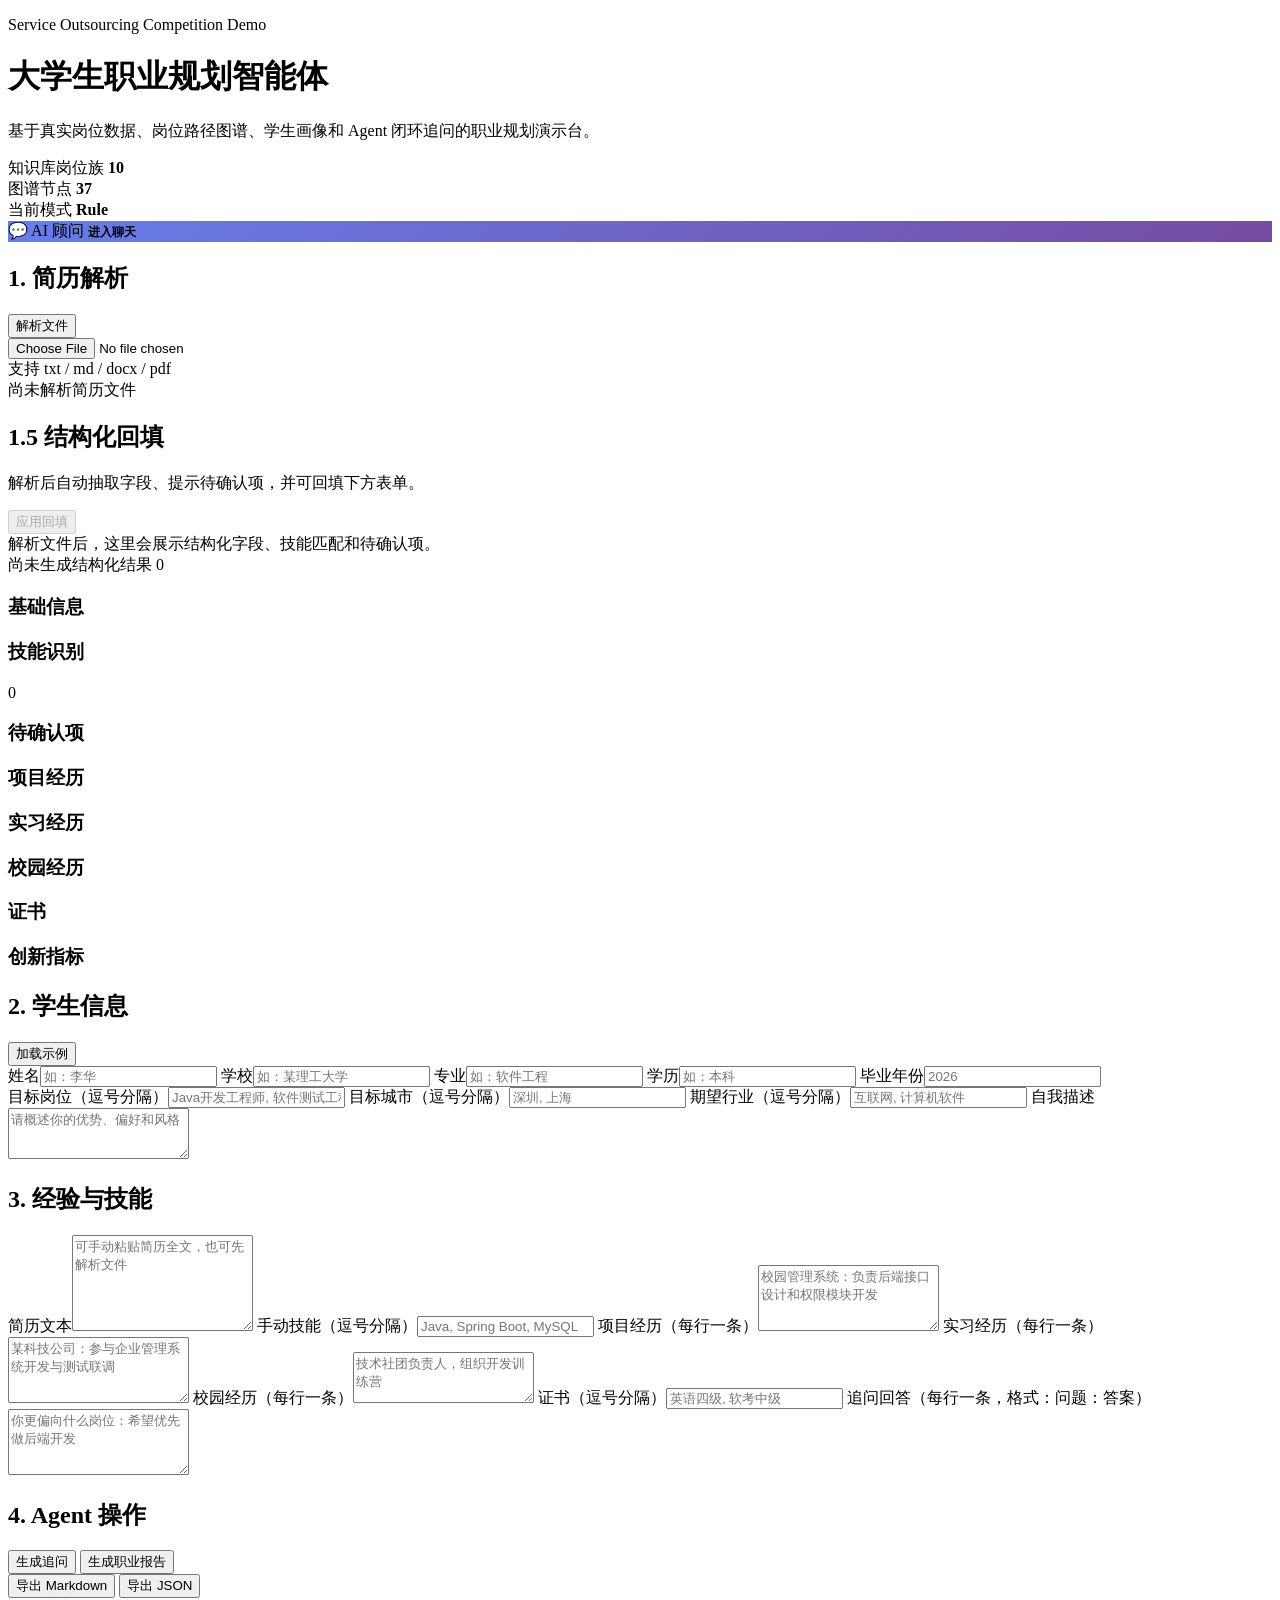
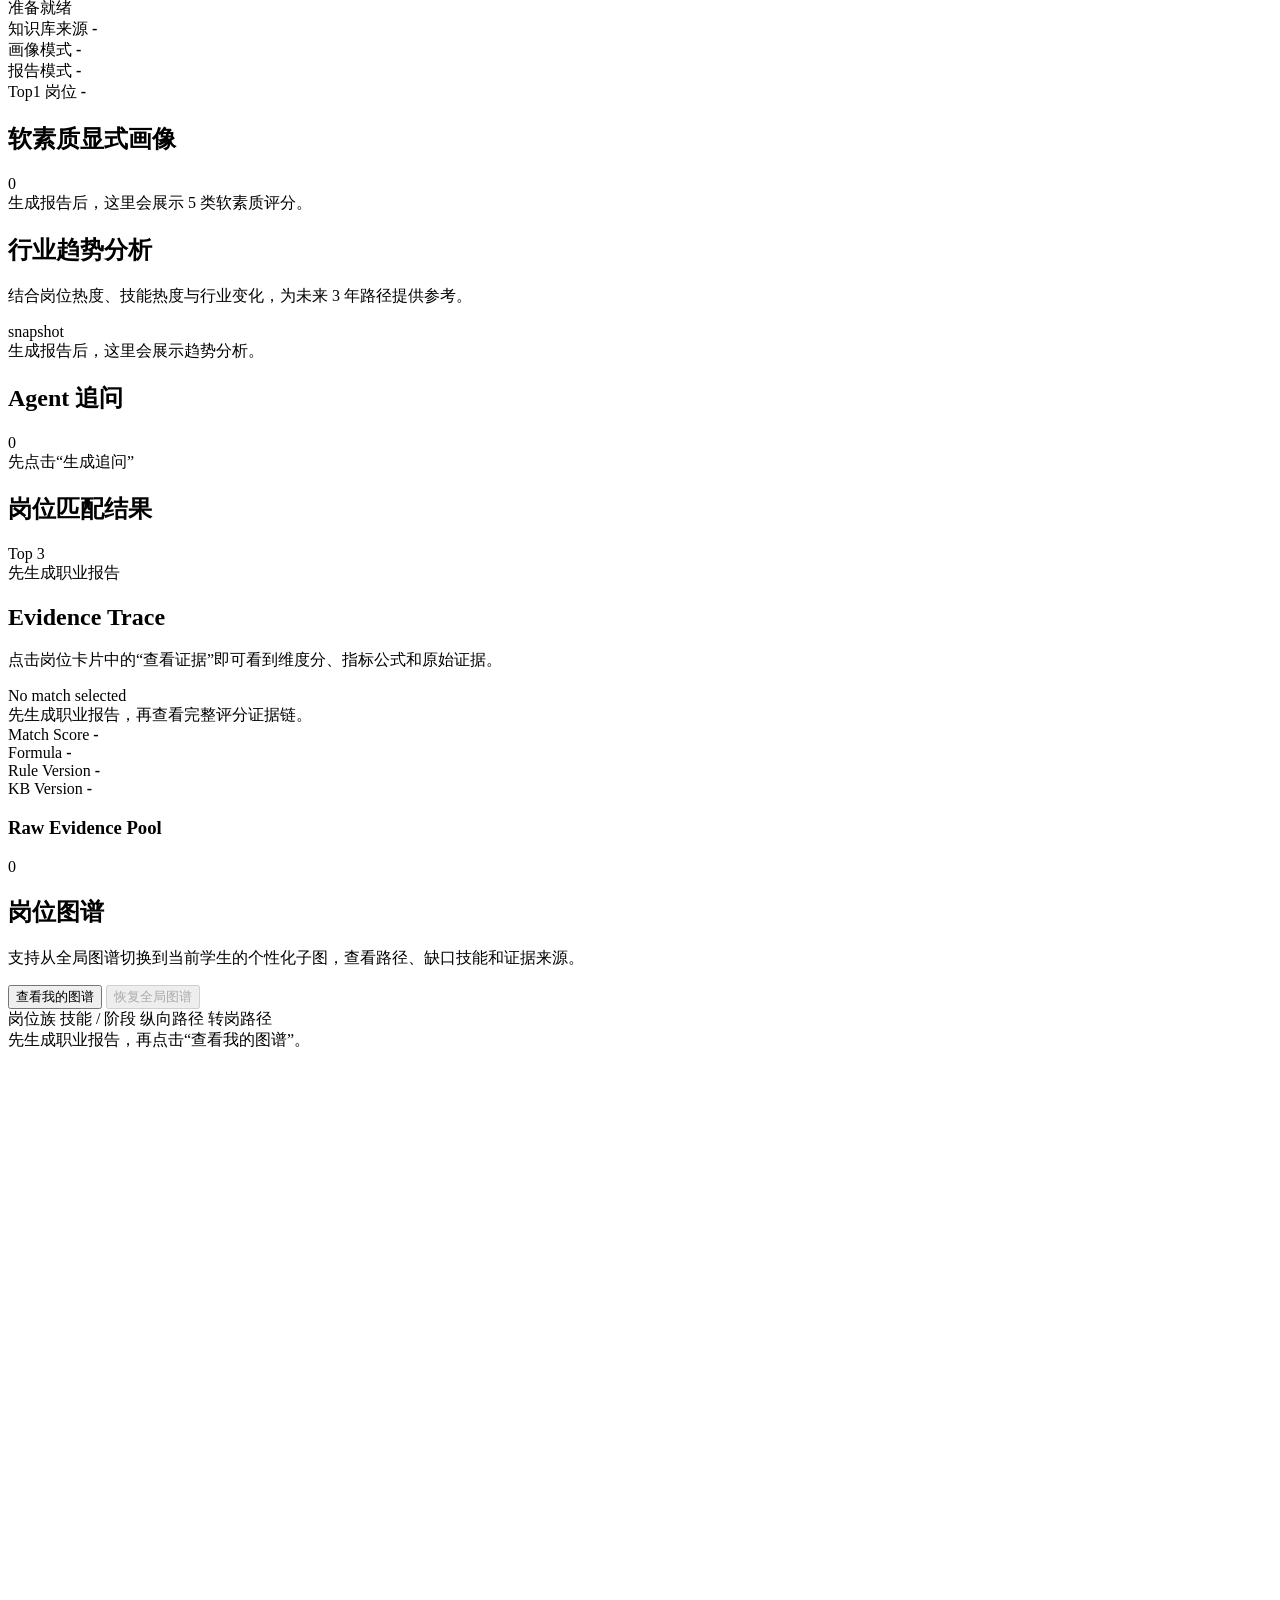
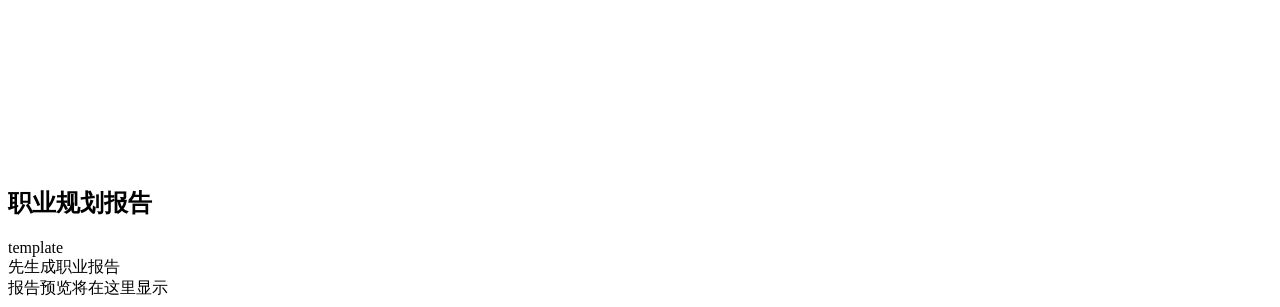
==== commit 5b952f44: "feat: 添加聊天功能" ====
--- a/backend/app/static/index.html
+++ b/backend/app/static/index.html
@@ -29,6 +29,10 @@
           <span>当前模式</span>
           <strong id="heroMode">Rule</strong>
         </div>
+        <div class="hero-stat" style="background: linear-gradient(135deg, #667eea 0%, #764ba2 100%); cursor: pointer;" onclick="window.location.href='/chat'">
+          <span>💬 AI 顾问</span>
+          <strong style="font-size: 12px;">进入聊天</strong>
+        </div>
       </div>
     </header>
 
@@ -187,19 +191,8 @@
           </article>
         </div>
 
-        <section id="resultNavigatorSection" class="result-card navigator-card">
-          <div class="section-head">
-            <div>
-              <h2>结果入口</h2>
-              <p class="section-copy">生成报告后，可从这里快速进入各分析模块。</p>
-            </div>
-            <span id="resultNavigatorCount" class="badge">0/7</span>
-          </div>
-          <div id="resultNavigator" class="result-nav-grid empty-state">先生成职业报告，再从入口卡片跳转查看各部分结果。</div>
-        </section>
-
         <div class="result-grid two-col-results">
-          <section id="softSkillSection" class="result-card">
+          <section class="result-card">
             <div class="section-head">
               <h2>软素质显式画像</h2>
               <span id="softSkillCount" class="badge">0</span>
@@ -207,7 +200,7 @@
             <div id="softSkillOverview" class="soft-skill-grid empty-state">生成报告后，这里会展示 5 类软素质评分。</div>
           </section>
 
-          <section id="trendSection" class="result-card">
+          <section class="result-card">
             <div class="section-head">
               <div>
                 <h2>行业趋势分析</h2>
@@ -220,16 +213,15 @@
         </div>
 
         <div class="result-grid two-col-results">
-          <section id="followUpSection" class="result-card">
+          <section class="result-card">
             <div class="section-head">
               <h2>Agent 追问</h2>
               <span id="questionCount" class="badge">0</span>
             </div>
             <div id="followUpContainer" class="stack-list empty-state">先点击“生成追问”</div>
-            <div id="followUpAnswerHint" class="inline-note hidden">可在每个问题下方直接填写回答，系统会自动带入报告生成。</div>
           </section>
 
-          <section id="matchSection" class="result-card">
+          <section class="result-card">
             <div class="section-head">
               <h2>岗位匹配结果</h2>
               <span class="badge">Top 3</span>
@@ -238,7 +230,7 @@
           </section>
         </div>
 
-        <section id="evidenceSection" class="result-card evidence-card">
+        <section class="result-card evidence-card">
           <div class="section-head">
             <div>
               <h2>Evidence Trace</h2>
@@ -277,75 +269,28 @@
           </div>
         </section>
 
-        <section id="graphSection" class="result-card graph-card">
+        <section class="result-card graph-card">
           <div class="section-head graph-head">
             <div>
-              <h2>&#23703;&#20301;&#22270;&#35889;</h2>
-              <p class="section-copy">&#25903;&#25345;&#20174;&#20840;&#23616;&#22270;&#35889;&#20999;&#25442;&#21040;&#24403;&#21069;&#23398;&#29983;&#30340;&#20010;&#24615;&#21270;&#23376;&#22270;&#65292;&#28857;&#20987;&#33410;&#28857;&#25110;&#36830;&#32447;&#26597;&#30475;&#23703;&#20301;&#35814;&#24773;&#12289;&#22478;&#24066;&#20998;&#24067;&#12289;&#25216;&#33021;&#35201;&#27714;&#21644;&#36716;&#23703;&#35777;&#25454;&#12290;</p>
+              <h2>岗位图谱</h2>
+              <p class="section-copy">支持从全局图谱切换到当前学生的个性化子图，查看路径、缺口技能和证据来源。</p>
             </div>
             <div class="graph-head-actions">
-              <button id="viewPersonalGraphBtn" class="secondary-btn">&#26597;&#30475;&#25105;&#30340;&#22270;&#35889;</button>
-              <button id="viewGlobalGraphBtn" class="ghost-btn" disabled>&#24674;&#22797;&#20840;&#23616;&#22270;&#35889;</button>
-              <a href="/neo4j-explorer" class="ghost-btn" target="_blank" rel="noreferrer">&#39640;&#32423;&#25506;&#32034;</a>
+              <button id="viewPersonalGraphBtn" class="secondary-btn">查看我的图谱</button>
+              <button id="viewGlobalGraphBtn" class="ghost-btn" disabled>恢复全局图谱</button>
             </div>
           </div>
           <div class="legend graph-legend">
-            <span><i class="dot dot-job"></i>&#23703;&#20301;&#26063;</span>
-            <span><i class="dot dot-stage"></i>&#25216;&#33021; / &#38454;&#27573;</span>
-            <span><i class="line line-vertical"></i>&#32437;&#21521;&#36335;&#24452;</span>
-            <span><i class="line line-transfer"></i>&#36716;&#23703;&#36335;&#24452;</span>
-          </div>
-          <div class="graph-toolbar">
-            <label class="graph-toolbar-field graph-search-field">
-              <span>&#33410;&#28857;&#25628;&#32034;</span>
-              <input id="graphSearchInput" type="search" placeholder="&#36755;&#20837;&#23703;&#20301;&#25110;&#25216;&#33021;" />
-            </label>
-            <button id="graphSearchBtn" class="ghost-btn">&#23450;&#20301;</button>
-            <label class="graph-toolbar-field">
-              <span>&#22478;&#24066;&#31579;&#36873;</span>
-              <select id="graphCityFilter">
-                <option value="">&#20840;&#37096;&#22478;&#24066;</option>
-              </select>
-            </label>
-            <label class="graph-toolbar-field">
-              <span>&#34892;&#19994;&#31579;&#36873;</span>
-              <select id="graphIndustryFilter">
-                <option value="">&#20840;&#37096;&#34892;&#19994;</option>
-              </select>
-            </label>
-            <button id="graphNeighborBtn" class="ghost-btn" disabled>&#19968;&#38454;&#37051;&#23621;</button>
-            <button id="graphFilterResetBtn" class="ghost-btn">&#37325;&#32622;</button>
-          </div>
-          <div id="graphToolbarHint" class="inline-note">&#25903;&#25345;&#25628;&#32034;&#33410;&#28857;&#12289;&#31579;&#36873;&#22478;&#24066; / &#34892;&#19994;&#65292;&#28857;&#20987;&#33410;&#28857;&#21518;&#33258;&#21160;&#23637;&#24320;&#19968;&#38454;&#37051;&#23621;&#12290;</div>
-          <div id="personalGraphSummary" class="personal-graph-summary empty-state">&#20808;&#29983;&#25104;&#32844;&#19994;&#25253;&#21578;&#65292;&#20877;&#28857;&#20987;&#8220;&#26597;&#30475;&#25105;&#30340;&#22270;&#35889;&#8221;&#12290;</div>
-          <div class="graph-workbench">
-            <div class="graph-canvas-shell">
-              <div class="graph-canvas-frame">
-                <svg id="graphSvg" class="graph-canvas" viewBox="0 0 1320 760" preserveAspectRatio="xMidYMid meet"></svg>
-              </div>
-            </div>
-            <aside class="graph-detail-panel">
-              <div class="section-head minor">
-                <h3>&#22270;&#35889;&#35814;&#24773;</h3>
-                <span id="graphDetailMeta" class="badge">idle</span>
-              </div>
-              <div id="graphDetailBody" class="graph-detail-body empty-state">&#28857;&#20987;&#22270;&#35889;&#20013;&#30340;&#33410;&#28857;&#25110;&#36830;&#32447;&#65292;&#26597;&#30475;&#23703;&#20301;&#22522;&#30784;&#20449;&#24687;&#12289;&#22478;&#24066;&#20998;&#24067;&#12289;&#25216;&#33021;&#35201;&#27714;&#21644;&#36716;&#23703;&#35777;&#25454;&#12290;</div>
-            </aside>
-          </div>
-        </section>
-
-        <section id="graphInsightSection" class="result-card">
-          <div class="section-head">
-            <div>
-              <h2>&#22270;&#35889;&#27934;&#23519;</h2>
-              <p class="section-copy">&#22522;&#20110; Neo4j &#23454;&#26102;&#26597;&#35810;&#24403;&#21069;&#23398;&#29983;&#30340;&#30456;&#20851;&#23703;&#20301;&#12289;&#20837;&#21475;&#36335;&#24452;&#12289;&#23703;&#20301;&#24433;&#21709;&#21147;&#21644;&#32858;&#31867;&#32467;&#26524;&#12290;</p>
-            </div>
-            <span id="graphInsightMeta" class="badge">pending</span>
-          </div>
-          <div id="graphInsightPanel" class="trend-panel empty-state">&#29983;&#25104;&#25253;&#21578;&#21518;&#65292;&#36825;&#37324;&#20250;&#23637;&#31034;&#22270;&#35889;&#27934;&#23519;&#12290;</div>
-        </section>
-
-        <section id="reportSection" class="result-card report-card">
+            <span><i class="dot dot-job"></i>岗位族</span>
+            <span><i class="dot dot-stage"></i>技能 / 阶段</span>
+            <span><i class="line line-vertical"></i>纵向路径</span>
+            <span><i class="line line-transfer"></i>转岗路径</span>
+          </div>
+          <div id="personalGraphSummary" class="personal-graph-summary empty-state">先生成职业报告，再点击“查看我的图谱”。</div>
+          <svg id="graphSvg" class="graph-canvas" viewBox="0 0 1100 620" preserveAspectRatio="xMidYMid meet"></svg>
+        </section>
+
+        <section class="result-card report-card">
           <div class="section-head">
             <h2>职业规划报告</h2>
             <span id="reportModeBadge" class="badge">template</span>
